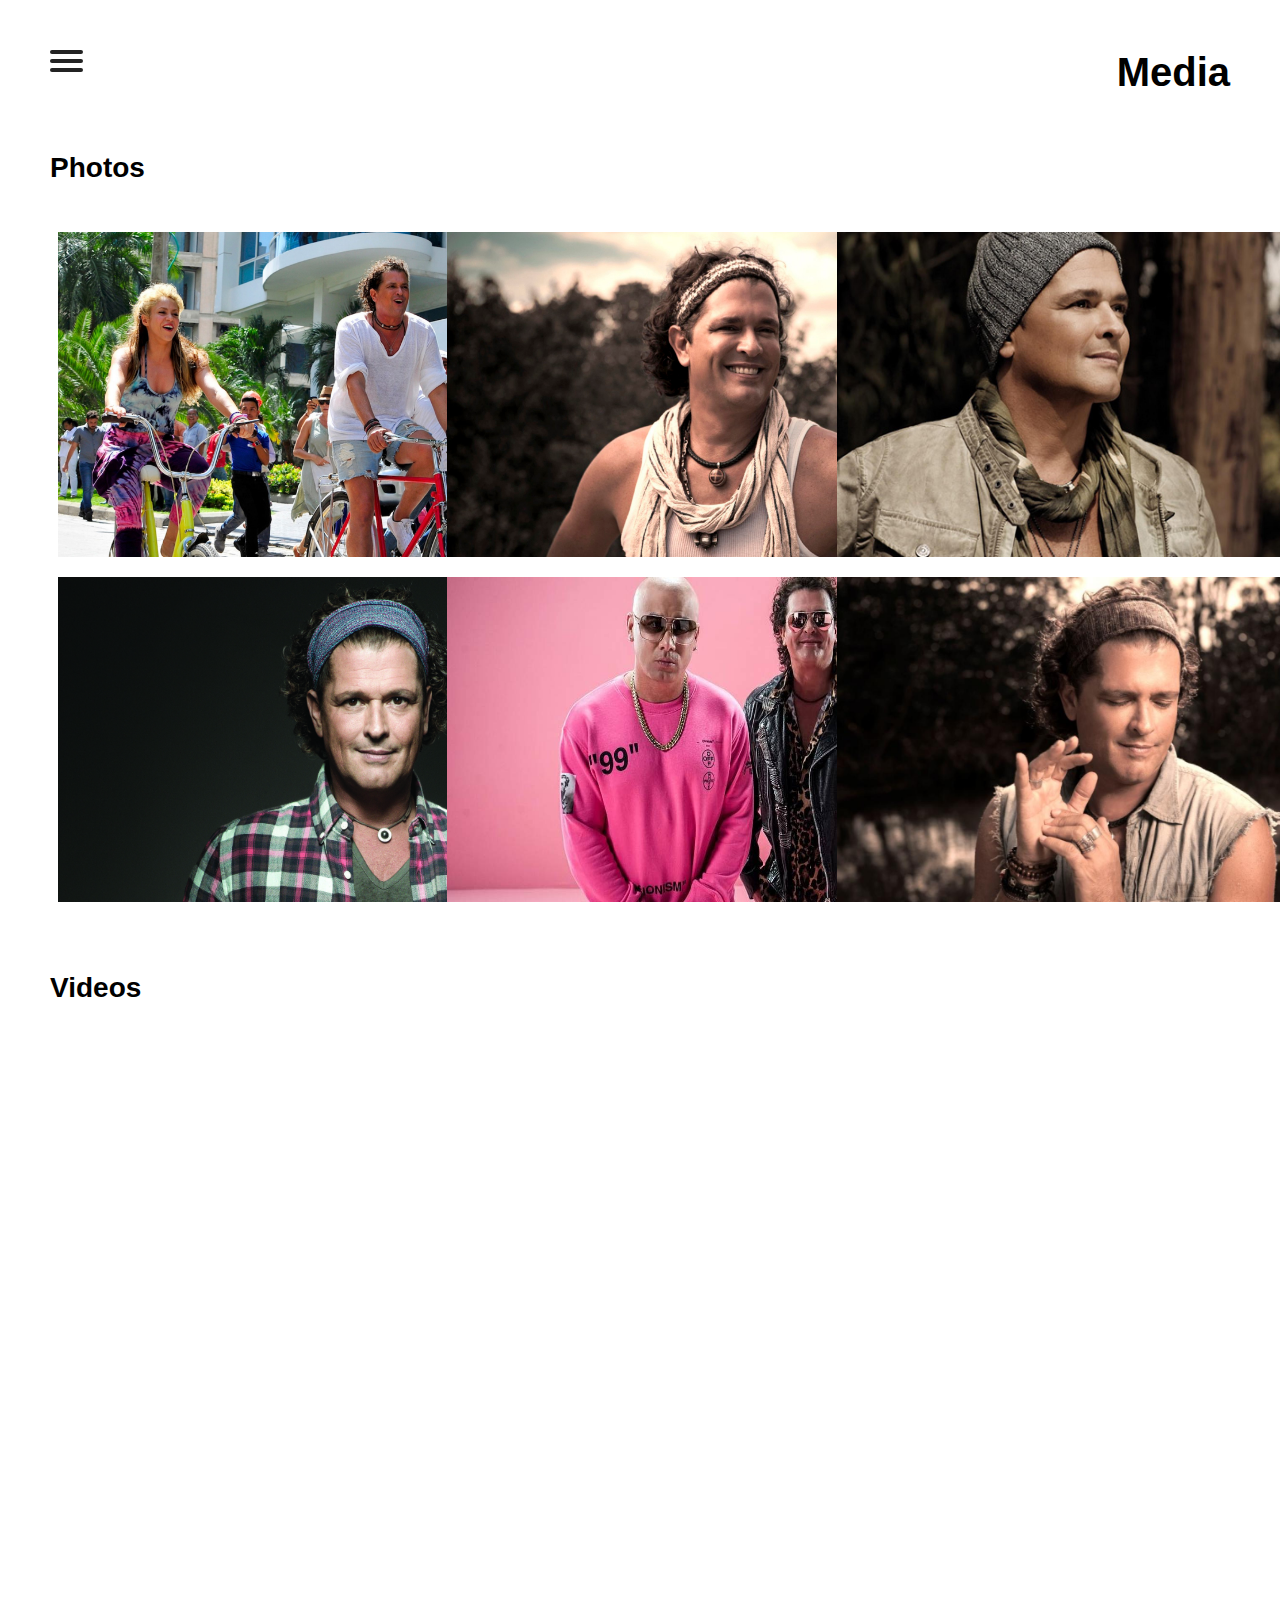
==== media.html @ d05850cf "Last Last" ====
<!DOCTYPE html>
<html>
<head>
  <title>media</title>
<link rel="stylesheet" href="./assets/stylesheets/media.css"/>
<link rel="stylesheet" href="../assets/stylesheets/lightbox.min.css">

<head>

<header>

<div class ="wrapper">

  <h1>Media
      </h1>
  </div>


<nav role="navigation">
  <div id="menuToggle">
    <!--
    A fake / hidden checkbox is used as click reciever,
    so you can use the :checked selector on it.
    -->
    <input type="checkbox" />

    <!--
    Some spans to act as a hamburger.

    They are acting like a real hamburger,
    not that McDonalds stuff.
    -->
    <span></span>
    <span></span>
    <span></span>

    <!--
    Too bad the menu has to be inside of the button
    but hey, it's pure CSS magic.
    -->
    <ul id="menu">
      <a href="index.html"><li>Home</li></a>
      <a href="about.html"><li>Vives</li></a>
      <a href="spotify.html"><li>Discography</li></a>
      <a href="media.html"><li>Media</li></a>
      <a href="shop.html"><li>Shop</li></a>
      <a href="tour.html"><li>Tour</li></a>
      <!-- <a href="https://erikterwan.com/" target="_blank"><li>Show me more</li></a> -->
    </ul>
  </div>
</nav>

</header>
<style>
* {
  box-sizing: border-box;
}

.row > .column {
  padding: 0 8px;
  display: grid;
}

.row:after {
  content: "";
  display: grid;
  clear: both;
}

.column {
  float: left;
  width: 33%;
}

/* The Modal (background) */
.modal {
  display: none;
  position: fixed;
  z-index: 1;
  padding-top: 100px;
  left: 0;
  top: 0;
  width: 100%;
  height: 100%;
  overflow: auto;
  background-color: black;
  background-color: rgba(0, 0, 0, 0.8);

}

/* Modal Content */
.modal-content {
  position: relative;
  background-color: #fefefe;
  margin-left: auto;
  margin-right: auto;
  padding: 10px;
  width: 80%;
  max-width: 1200px;
}

/* The Close Button */
.close {
  color: white;
  position: absolute;
  top: 10px;
  right: 25px;
  font-size: 35px;
  font-weight: bold;
}

.close:hover,
.close:focus {
  color: #999;
  text-decoration: none;
  cursor: pointer;
}

.mySlides {
  display: none;

}

.cursor {
  cursor: pointer;
}

/* Next & previous buttons */
.prev,
.next {
  cursor: pointer;
  position: absolute;
  top: 30%;
  /* bottom: 50%: */
  width: auto;
  padding: 16px;
  margin-top: -50px;
  color: white;
  font-weight: bold;
  font-size: 20px;
  transition: 0.6s ease;
  border-radius: 0 3px 3px 0;
  user-select: none;
  -webkit-user-select: none;
}

/* Position the "next button" to the right */
.next {
  right: 0;
  border-radius: 3px 0 0 3px;

}

/* On hover, add a black background color with a little bit see-through */
.prev:hover,
.next:hover {
  /* background-color: rgba(0, 0, 0, 0.8); */
  color: white;
}

/* Number text (1/3 etc) */
.numbertext {
  color: #f2f2f2;
  font-size: 12px;
  padding: 8px 12px;
  margin-top: 10px;
  position: absolute;
  top: 0;
}

img {
  margin-bottom: -4px;
  display: grid;
  margin:0 0;

}

.caption-container {
  text-align: center;
  background-color: black;
  padding: 2px 16px;
  color: white;
}

.demo {
  opacity: 0.6;
}

.active,
.demo:hover {
  opacity: 1;
}

img.hover-shadow {
  transition: 0.3s;
}

.hover-shadow:hover {
  box-shadow: 0 4px 8px 0 rgba(0, 0, 0, 0.2), 0 6px 20px 0 rgba(0, 0, 0, 0.19);
}
</style>
<body>

<h3>Photos</h3>

<div class="row">
  <div class="column">
    <img src="./assets/images/vives17.jpg"  onclick="openModal();currentSlide(1)" class="hover-shadow cursor" alt="vives" width="575" height="325"/>
  </div>
  <div class="column">
    <img src="./assets/images/vives5.jpg" width="575" height="325" onclick="openModal();currentSlide(2)" class="hover-shadow cursor"alt="vives" />
  </div>
  <div class="column">
    <img src="./assets/images/vives4.jpg" width="575" height="325" onclick="openModal();currentSlide(3)" class="hover-shadow cursor"alt="vives" />
  </div>
  <div class="column">
    <img src="./assets/images/vives12.jpg" width="575" height="325" onclick="openModal();currentSlide(4)" class="hover-shadow cursor"alt="vives">
  </div>
  <div class="column">
    <img src="./assets/images/vives15.jpg" width="575" height="325" onclick="openModal();currentSlide(5)" class="hover-shadow cursor"alt="vives">
  </div>
  <div class="column">
    <img src="./assets/images/vives16.jpg" width="575" height="325" onclick="openModal();currentSlide(6)" class="hover-shadow cursor"alt="vives">
  </div>
</div>

<div id="myModal" class="modal">
  <span class="close cursor" onclick="closeModal()">&times;</span>
  <div class="modal-content">

    <div class="mySlides">
      <div class="numbertext">1 / 6</div>
      <img src="./assets/images/vives17.jpg" style="width:100%" >
    </div>

    <div class="mySlides">
      <div class="numbertext">2 / 6</div>
      <img src="./assets/images/vives5.jpg" style="width:100%">
    </div>

    <div class="mySlides">
      <div class="numbertext">3 / 6</div>
      <img src="./assets/images/vives4.jpg" style="width:100%">
    </div>

    <div class="mySlides">
      <div class="numbertext">4 / 6</div>
      <img src="./assets/images/vives12.jpg" style="width:100%">
    </div>
    <div class="mySlides">
      <div class="numbertext">5 / 6</div>
      <img src="./assets/images/vives15.jpg" style="width:100%">
    </div>
    <div class="mySlides">
      <div class="numbertext">6 / 6</div>
      <img src="./assets/images/vives16.jpg" style="width:100%">
    </div>

    <a class="prev" onclick="plusSlides(-1)">&#10094;</a>
    <a class="next" onclick="plusSlides(1)">&#10095;</a>

    <!-- <div class="caption-container">
      <p id="caption"></p>
    </div> -->


    <div class="column">
      <img class="demo cursor" src="./assets/images/vives17.jpg" style="width:100%" onclick="currentSlide(1)" alt="Vives jean jacket" >
    </div>
    <div class="column">
      <img class="demo cursor" src="./assets/images/vives5.jpg" style="width:100%" onclick="currentSlide(2)" alt="Vives in the forest">
    </div>
    <div class="column">
      <img class="demo cursor" src="./assets/images/vives4.jpg" style="width:100%" onclick="currentSlide(3)" alt="Vives in the forest with hoodie">
    </div>
    <div class="column">
      <img class="demo cursor" src="./assets/images/vives12.jpg" style="width:100%" onclick="currentSlide(4)" alt="Vives black background">
    </div>
    <div class="column">
      <img class="demo cursor" src="./assets/images/vives11.jpg" style="width:100%" onclick="currentSlide(4)" alt="Vives in concert">
    </div>
    <div class="column">
      <img class="demo cursor" src="./assets/images/vives16.jpg" style="width:100%" onclick="currentSlide(4)" alt="Vives light background">
    </div>
  </div>
</div>


<h4> Videos </h4>

<div class="video" style="float">
<iframe width="560" height="315" src="https://www.youtube.com/embed/gL4x2zG_6Yo" frameborder="0" allow="accelerometer; autoplay; encrypted-media; gyroscope; picture-in-picture" allowfullscreen></iframe>
<iframe width="560" height="315" src="https://www.youtube.com/embed/-UV0QGLmYys" frameborder="0" allow="accelerometer; autoplay; encrypted-media; gyroscope; picture-in-picture" allowfullscreen></iframe>
<iframe width="560" height="315" src="https://www.youtube.com/embed/CJ_zRSv3Hr8" frameborder="0" allow="accelerometer; autoplay; encrypted-media; gyroscope; picture-in-picture" allowfullscreen></iframe>
</div>


<script>
function openModal() {
  document.getElementById("myModal").style.display = "grid";
}

function closeModal() {
  document.getElementById("myModal").style.display = "none";
}

var slideIndex = 1;
showSlides(slideIndex);

function plusSlides(n) {
  showSlides(slideIndex += n);
}

function currentSlide(n) {
  showSlides(slideIndex = n);
}

function showSlides(n) {
  var i;
  var slides = document.getElementsByClassName("mySlides");
  var dots = document.getElementsByClassName("demo");
  var captionText = document.getElementById("caption");
  if (n > slides.length) {slideIndex = 1}
  if (n < 1) {slideIndex = slides.length}
  for (i = 0; i < slides.length; i++) {
      slides[i].style.display = "none";
  }
  for (i = 0; i < dots.length; i++) {
      dots[i].className = dots[i].className.replace(" active", "");
  }
  slides[slideIndex-1].style.display = "block";
  dots[slideIndex-1].className += " active";
  captionText.innerHTML = dots[slideIndex-1].alt;
}
</script>



</body>

</html>
---- assets/stylesheets/media.css ----
h1 {
font-size: 40px;
color: black;
font-family: "Avenir Next", "Avenir", sans-serif;
margin-right: 50px;
margin-top: 40px;
text-align: right;
padding-top: 10px;



}
h3 {
font-size: 28px;
color: black;
font-family: "Avenir Next", "Avenir", sans-serif;
margin-top: auto;
text-align: left;
padding-top: 30px;
margin-left: 50px;
}
h4 {
font-size: 28px;
color: black;
font-family: "Avenir Next", "Avenir", sans-serif;
margin-top: auto;
text-align: left;
padding-top: 70px;
margin-left: 50px;
}


body
{
  margin: 0;
  padding: 0;

  /* make it look decent enough */
  background: #00000;
  color: #cdcdcd;
  font-family: "Avenir Next", "Avenir", sans-serif;
}

a
{
  text-decoration: none;
  color: #232323;


  transition: color 0.3s ease;
}

a:hover
{
  font-size: 50px;
  color: black;
  font-weight: bold;
  text-decoration: inherit;
}

#menuToggle
{
  display: block;
  position: absolute;
  top: 50px;
  left: 50px;

  z-index: 1;

  -webkit-user-select: none;
  user-select: none;
}

#menuToggle input
{
  display: block;
  width: 40px;
  height: 32px;
  position: absolute;
  top: -7px;
  left: -5px;


  cursor: pointer;

  opacity: 0; /* hide this */
  z-index: 2; /* and place it over the hamburger */

  -webkit-touch-callout: none;
}

/*
 * Just a quick hamburger
 */
#menuToggle span
{
  display: block;
  width: 33px;
  height: 4px;
  margin-bottom: 5px;
  position: relative;

  background: #232323;
  border-radius: 3px;

  z-index: 1;

  transform-origin: 4px 0px;

  transition: transform 0.5s cubic-bezier(0.77,0.2,0.05,1.0),
              background 0.5s cubic-bezier(0.77,0.2,0.05,1.0),
              opacity 0.55s ease;
}

#menuToggle span:first-child
{
  transform-origin: 0% 0%;
}

#menuToggle span:nth-last-child(2)
{
  transform-origin: 0% 100%;
}

/*
 * Transform all the slices of hamburger
 * into a crossmark.
 */
#menuToggle input:checked ~ span
{
  opacity: 1;
  transform: rotate(45deg) translate(-2px, -1px);
  background: #232323;
}

/*
 * But let's hide the middle one.
 */
#menuToggle input:checked ~ span:nth-last-child(3)
{
  opacity: 0;
  transform: rotate(0deg) scale(0.2, 0.2);
}

/*
 * Ohyeah and the last one should go the other direction
 */
#menuToggle input:checked ~ span:nth-last-child(2)
{
  transform: rotate(-45deg) translate(0, -1px);
}

/*
 * Make this absolute positioned
 * at the top left of the screen
 */
#menu
{
  position: absolute;
  width: 400px;
  height: 910px;
  margin: -100px 0 0 -50px;
  padding: 50px;
  padding-top: 125px;

  background: white;
  list-style-type: none;
  -webkit-font-smoothing: antialiased;
  /* to stop flickering of text in safari */

  transform-origin: 0% 0%;
  transform: translate(-100%, 0);

  transition: transform 0.5s cubic-bezier(0.77,0.2,0.05,1.0);
}

#menu li
{
  padding: 10px 0;
  font-size: 32px;
  text-align: center;
  padding: 30px;

}

/*
 * And let's slide it in from the left
 */
#menuToggle input:checked ~ ul
{
  transform: none;

}

section {
  font-size: 20px;
  color: black;
  font-family: "Avenir Next", "Avenir", sans-serif;
  margin-right: 50px;
  margin-top: auto;

}
/*
html {
 images: url('../images/vives9.jpg')
position: relative;
margin-top: 50px;
margin-left: 50px;
image-size: 20px 80px;
padding-top: 0px;
}

html {
 images: url('../images/vives8.jpg')
position: relative;
margin-top: 50px;
margin-left: 50px;
image-size: 20px 80px;
padding-top: 0px;
}
html {
 images: url('../images/vives7.png')
position: relative;
margin-top: 50px;
margin-left: 50px;
margin-right: 50px;
image-size: 20px 80px;
padding-top: 0px;
} */

.row {
  display: block;
  flex-wrap: wrap;
  flex:50%;
  padding: 0 10px;
  margin-left: 40px;
  margin-right: 40px;

}

/* Create two equal columns that sits next to each other */
.column {
  flex: 33.33%;
  padding: 0 4px;
  flex-wrap: wrap;
}

.column img {
  margin-top: 20px;
  vertical-align: middle;
}

.video {
  margin-left: 80px;
  padding: 20px;
border-spacing: 10px;

}
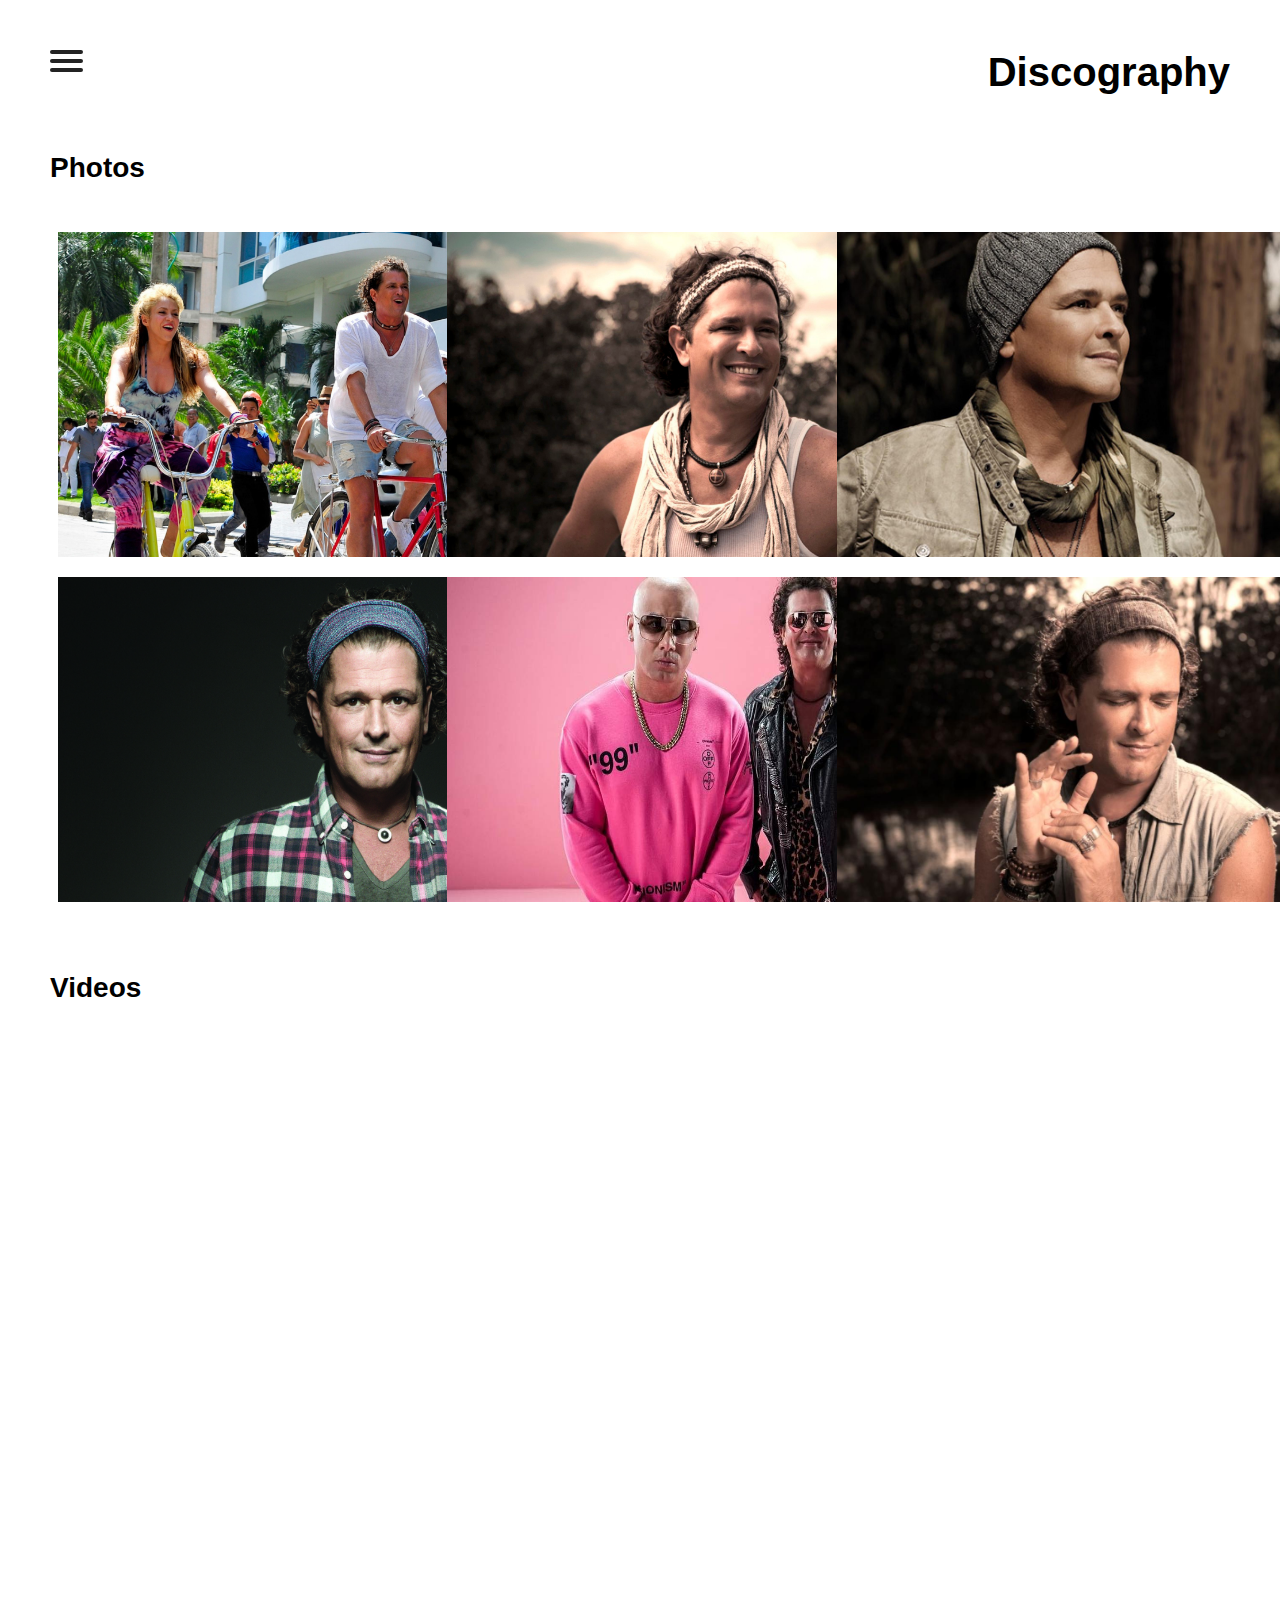
==== commit b7e8b0b0: "disco" ====
--- a/media.html
+++ b/media.html
@@ -11,7 +11,7 @@
 
 <div class ="wrapper">
 
-  <h1>Media
+  <h1>Discography
       </h1>
   </div>
 
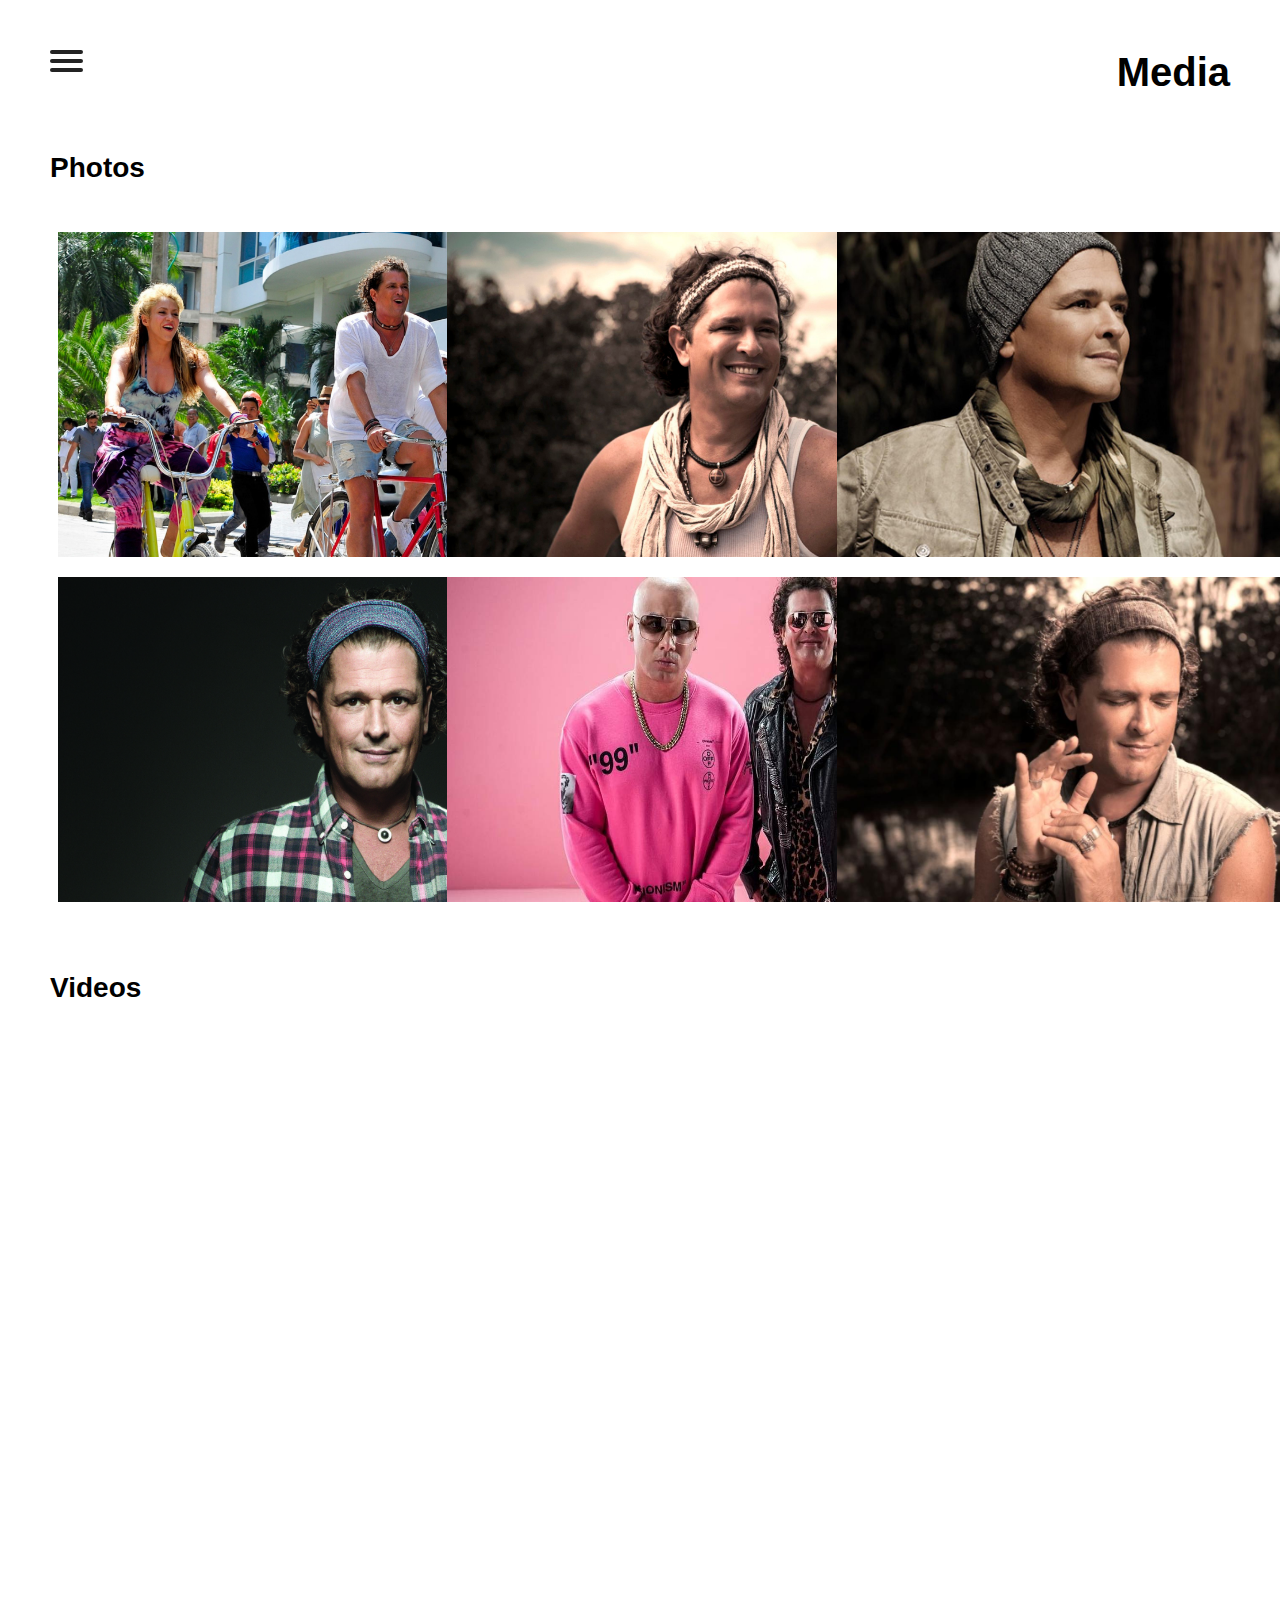
==== commit 14722bca: "media and disco" ====
--- a/media.html
+++ b/media.html
@@ -11,7 +11,7 @@
 
 <div class ="wrapper">
 
-  <h1>Discography
+  <h1>Media
       </h1>
   </div>
 
